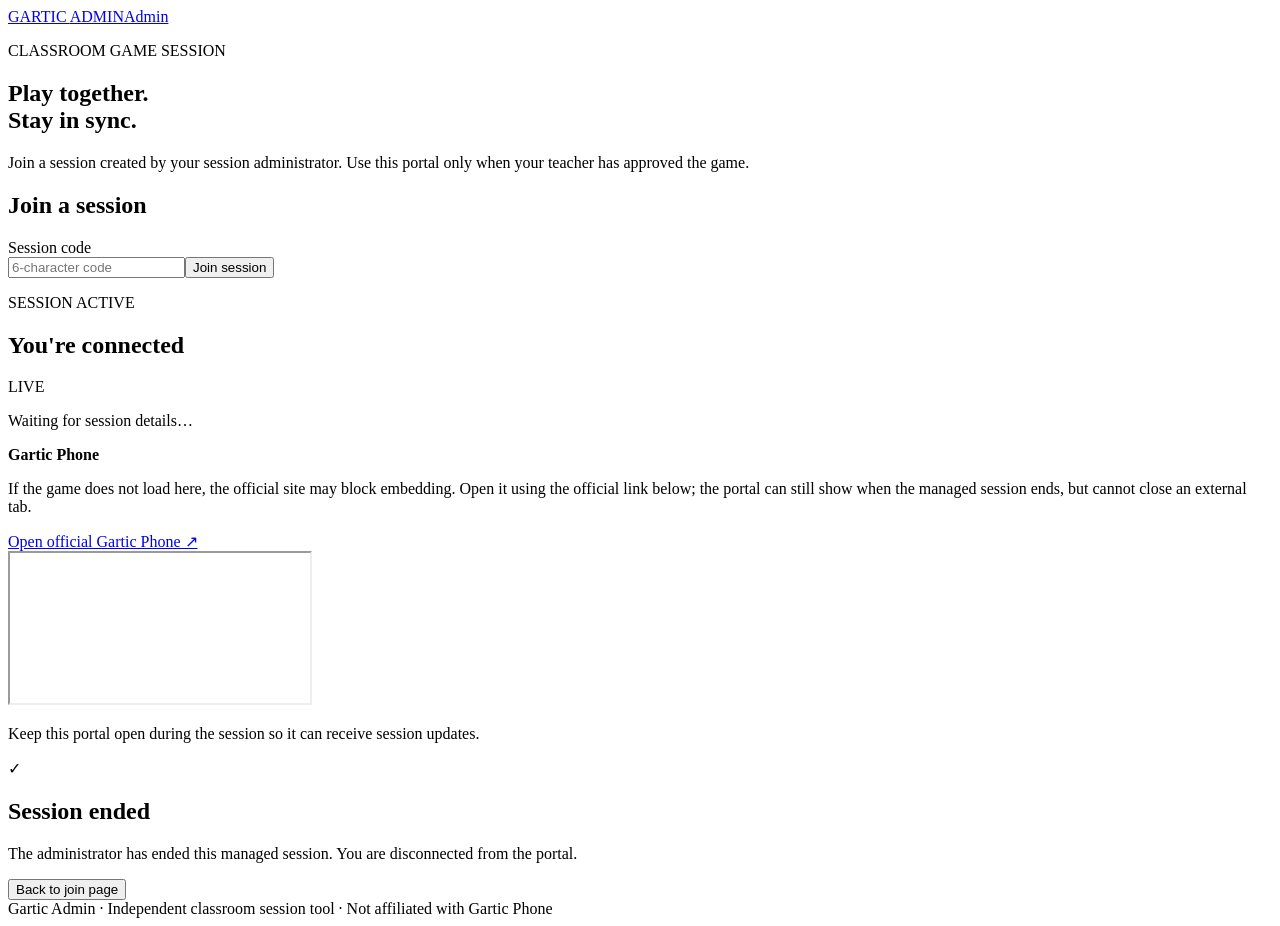
==== index.html @ 4bb6f6a1 "Add student session portal" ====
<!doctype html>
<html lang="en">
<head>
  <meta charset="utf-8">
  <meta name="viewport" content="width=device-width, initial-scale=1">
  <meta name="theme-color" content="#101827">
  <title>Gartic Admin | Student Portal</title>
  <link rel="stylesheet" href="style.css">
</head>
<body data-page="student">
  <main class="shell">
    <header class="topbar"><a class="brand" href="index.html">GARTIC <span>ADMIN</span></a><a class="quiet-link" href="admin.html">Admin</a></header>
    <section class="hero">
      <p class="eyebrow">CLASSROOM GAME SESSION</p>
      <h1>Play together.<br><span>Stay in sync.</span></h1>
      <p class="lede">Join a session created by your session administrator. Use this portal only when your teacher has approved the game.</p>
    </section>
    <section class="panel" id="join-panel">
      <h2>Join a session</h2>
      <form id="join-form">
        <label for="room-code">Session code</label>
        <div class="join-row"><input id="room-code" name="code" maxlength="6" autocomplete="off" placeholder="6-character code" required><button class="primary" type="submit">Join session</button></div>
      </form>
      <p class="message" id="join-message" aria-live="polite"></p>
    </section>
    <section class="panel hidden" id="session-panel">
      <div class="session-head"><div><p class="eyebrow">SESSION ACTIVE</p><h2>You're connected</h2></div><span class="live-dot">LIVE</span></div>
      <p id="session-status">Waiting for session details…</p>
      <div class="notice"><strong>Gartic Phone</strong><p>If the game does not load here, the official site may block embedding. Open it using the official link below; the portal can still show when the managed session ends, but cannot close an external tab.</p><a class="text-link" href="https://garticphone.com/" target="_blank" rel="noopener noreferrer">Open official Gartic Phone ↗</a></div>
      <div class="game-frame"><iframe title="Official Gartic Phone" src="https://garticphone.com/" allow="fullscreen; clipboard-read; clipboard-write" referrerpolicy="strict-origin-when-cross-origin"></iframe></div>
      <p class="small muted">Keep this portal open during the session so it can receive session updates.</p>
    </section>
    <section class="panel ended hidden" id="ended-panel" role="status"><div class="end-icon">✓</div><h2>Session ended</h2><p>The administrator has ended this managed session. You are disconnected from the portal.</p><button class="secondary" id="back-button" type="button">Back to join page</button></section>
    <footer>Gartic Admin · Independent classroom session tool · Not affiliated with Gartic Phone</footer>
  </main>
  <script src="app.js"></script>
</body>
</html>
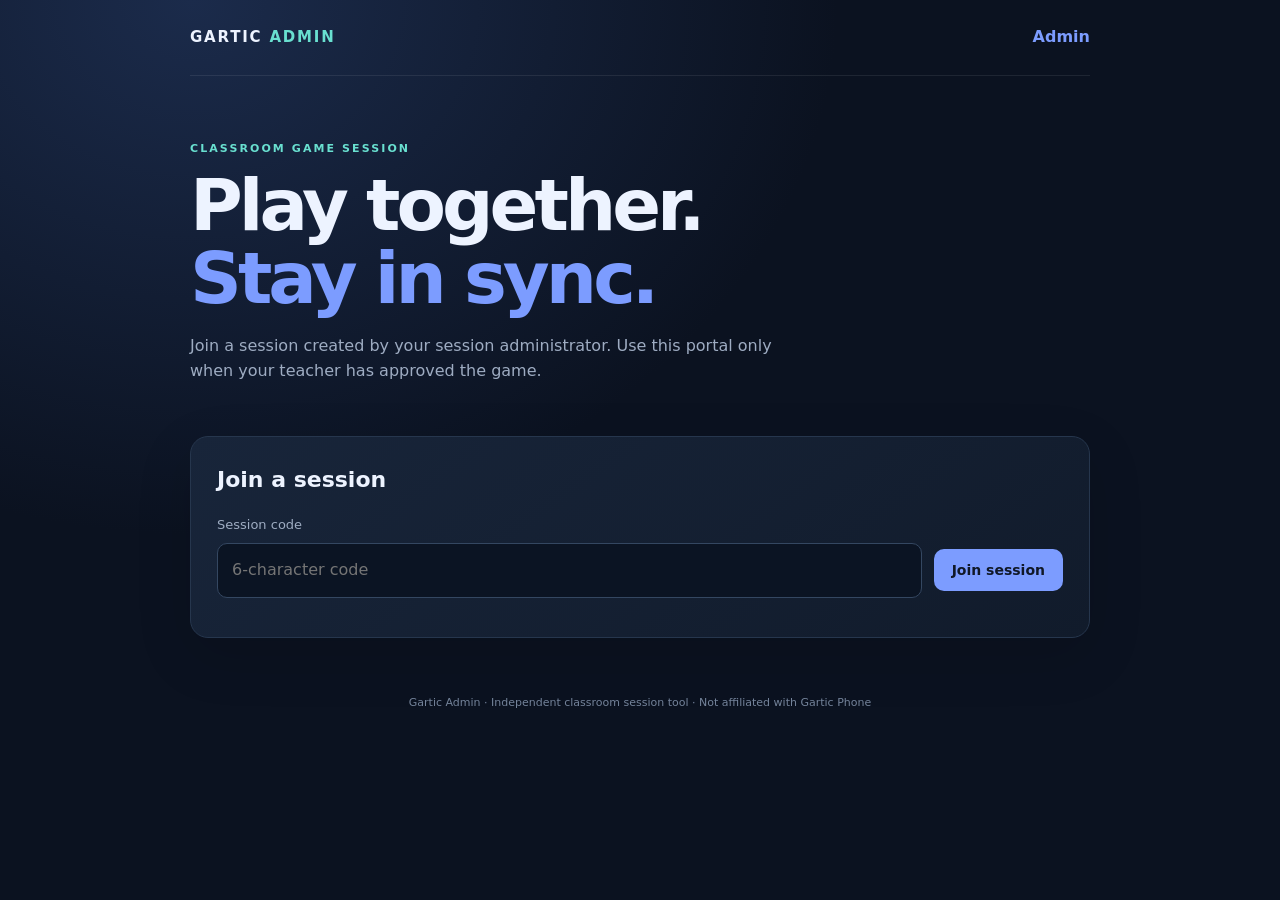
==== commit 165101dd: "Add dynamic private room link to student portal" ====
--- a/index.html
+++ b/index.html
@@ -26,8 +26,8 @@
     <section class="panel hidden" id="session-panel">
       <div class="session-head"><div><p class="eyebrow">SESSION ACTIVE</p><h2>You're connected</h2></div><span class="live-dot">LIVE</span></div>
       <p id="session-status">Waiting for session details…</p>
-      <div class="notice"><strong>Gartic Phone</strong><p>If the game does not load here, the official site may block embedding. Open it using the official link below; the portal can still show when the managed session ends, but cannot close an external tab.</p><a class="text-link" href="https://garticphone.com/" target="_blank" rel="noopener noreferrer">Open official Gartic Phone ↗</a></div>
-      <div class="game-frame"><iframe title="Official Gartic Phone" src="https://garticphone.com/" allow="fullscreen; clipboard-read; clipboard-write" referrerpolicy="strict-origin-when-cross-origin"></iframe></div>
+      <div class="notice"><strong>Your private Gartic Phone room</strong><p>Use the button to open the exact room link supplied by the administrator. If the game does not load here, Gartic Phone may block embedding; the official room link will still open separately.</p><a class="text-link" id="game-room-link" href="#" target="_blank" rel="noopener noreferrer">Open private Gartic Phone room ↗</a></div>
+      <div class="game-frame"><iframe id="game-frame" title="Private Gartic Phone room" src="about:blank" allow="fullscreen; clipboard-read; clipboard-write" referrerpolicy="strict-origin-when-cross-origin"></iframe></div>
       <p class="small muted">Keep this portal open during the session so it can receive session updates.</p>
     </section>
     <section class="panel ended hidden" id="ended-panel" role="status"><div class="end-icon">✓</div><h2>Session ended</h2><p>The administrator has ended this managed session. You are disconnected from the portal.</p><button class="secondary" id="back-button" type="button">Back to join page</button></section>
--- a/style.css
+++ b/style.css
@@ -0,0 +1 @@
+:root{color-scheme:dark;--bg:#0b1220;--panel:#141f31;--line:#26364d;--text:#edf3ff;--muted:#9eacc2;--blue:#7c9cff;--cyan:#69e0d0;--red:#ff6d7d}*{box-sizing:border-box}body{margin:0;min-height:100vh;background:radial-gradient(ellipse at 15% 0%,#1b2b4b 0,transparent 42%),var(--bg);color:var(--text);font:16px/1.55 system-ui,-apple-system,Segoe UI,sans-serif}.shell{width:min(900px,calc(100% - 36px));margin:0 auto}.topbar{height:76px;display:flex;align-items:center;justify-content:space-between;border-bottom:1px solid #ffffff14}.brand{font-size:15px;font-weight:900;letter-spacing:.12em;color:var(--text);text-decoration:none}.brand span{color:var(--cyan)}.quiet-link,.text-link{color:var(--blue);text-decoration:none;font-weight:650}.hero{padding:64px 0 34px}.hero.compact{padding:48px 0 28px}.eyebrow{font-size:11px;letter-spacing:.19em;font-weight:800;color:var(--cyan);margin:0 0 12px}.hero h1{font-size:clamp(42px,8vw,72px);line-height:1.02;letter-spacing:-.055em;margin:0}.hero h1 span{color:var(--blue)}.lede{color:var(--muted);max-width:610px;margin:18px 0 0}.panel{background:linear-gradient(145deg,#18253a,#111b2b);border:1px solid var(--line);border-radius:18px;padding:26px;margin:18px 0;box-shadow:0 18px 55px #0002}.panel h2{margin:0 0 18px;font-size:22px}label{display:block;font-size:13px;color:var(--muted);margin:0 0 8px}input{width:100%;min-width:0;background:#0b1423;color:var(--text);border:1px solid #344761;border-radius:10px;padding:14px;font:inherit;outline:none}input:focus{border-color:var(--blue);box-shadow:0 0 0 3px #7c9cff22}.join-row,.button-row{display:flex;gap:12px;align-items:center}.join-row input{flex:1}.button-row{margin-top:18px;flex-wrap:wrap}button{border:0;border-radius:10px;padding:13px 18px;font:700 14px system-ui;cursor:pointer}.primary{background:var(--blue);color:#101827}.secondary{background:#293a54;color:var(--text)}.danger{background:#542634;color:#ffdce1}.danger:disabled{opacity:.4;cursor:not-allowed}.message{font-size:13px;color:var(--muted)}.small{font-size:12px}.muted{color:var(--muted)}.hidden{display:none!important}.session-head{display:flex;align-items:center;justify-content:space-between;gap:16px}.session-head h2{margin:0}.live-dot,.status-pill{font-size:11px;font-weight:850;letter-spacing:.12em;color:var(--cyan);border:1px solid #69e0d055;background:#69e0d012;padding:6px 10px;border-radius:99px}.notice{margin:22px 0;padding:18px;border-radius:12px;background:#0c1728;border:1px solid #2b3d57}.notice p{color:var(--muted);margin:6px 0 12px;font-size:13px}.game-frame{height:min(62vh,580px);min-height:340px;border-radius:12px;overflow:hidden;border:1px solid var(--line);background:#080d16}.game-frame iframe{width:100%;height:100%;border:0;background:#080d16}.ended{text-align:center;padding:42px 26px}.end-icon{margin:0 auto 16px;width:48px;height:48px;border-radius:50%;display:grid;place-items:center;background:#69e0d01c;color:var(--cyan);font-size:24px}.code-display{margin:24px 0;padding:18px;background:#0b1423;border:1px dashed #52698b;border-radius:12px;display:flex;align-items:center;justify-content:space-between}.code-display span{font-size:11px;letter-spacing:.15em;color:var(--muted);font-weight:800}.code-display strong{font-size:28px;letter-spacing:.18em;color:var(--cyan)}footer{padding:38px 0 28px;text-align:center;color:#74839a;font-size:11px}@media(max-width:560px){.hero{padding-top:44px}.panel{padding:20px}.join-row{align-items:stretch;flex-direction:column}.join-row button{width:100%}.code-display{align-items:flex-start;flex-direction:column;gap:8px}.game-frame{min-height:280px}.session-head{align-items:flex-start}}
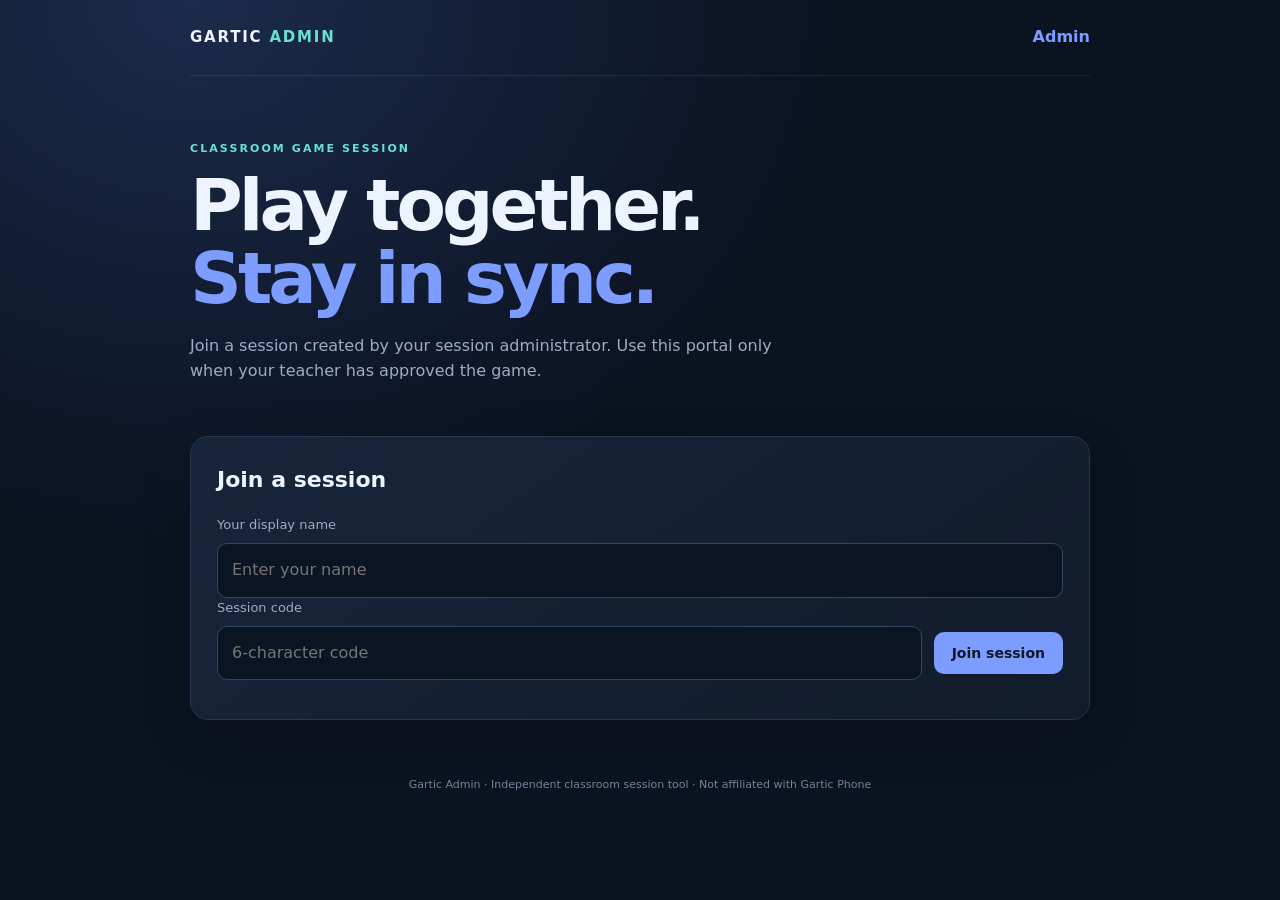
==== commit 3e45f9e3: "Add student waiting room, names, announcements and admin messaging" ====
--- a/index.html
+++ b/index.html
@@ -18,16 +18,17 @@
     <section class="panel" id="join-panel">
       <h2>Join a session</h2>
       <form id="join-form">
-        <label for="room-code">Session code</label>
+        <label for="student-name">Your display name</label><input id="student-name" maxlength="24" autocomplete="nickname" placeholder="Enter your name" required><label for="room-code">Session code</label>
         <div class="join-row"><input id="room-code" name="code" maxlength="6" autocomplete="off" placeholder="6-character code" required><button class="primary" type="submit">Join session</button></div>
       </form>
       <p class="message" id="join-message" aria-live="polite"></p>
     </section>
+    <section class="panel hidden" id="waiting-panel"><p class="eyebrow">WAITING ROOM</p><h2>Waiting for approval</h2><p id="waiting-status" class="muted">The administrator will approve your request to join.</p></section>
     <section class="panel hidden" id="session-panel">
       <div class="session-head"><div><p class="eyebrow">SESSION ACTIVE</p><h2>You're connected</h2></div><span class="live-dot">LIVE</span></div>
-      <p id="session-status">Waiting for session details…</p>
+      <p id="session-status">Waiting for session details…</p><div class="announcement hidden" id="student-announcement" role="status"></div><p class="small muted" id="portal-control-note">The administrator can disconnect this portal at any time.</p>
       <div class="notice"><strong>Your private Gartic Phone room</strong><p>Use the button to open the exact room link supplied by the administrator. If the game does not load here, Gartic Phone may block embedding; the official room link will still open separately.</p><a class="text-link" id="game-room-link" href="#" target="_blank" rel="noopener noreferrer">Open private Gartic Phone room ↗</a></div>
-      <div class="game-frame"><iframe id="game-frame" title="Private Gartic Phone room" src="about:blank" allow="fullscreen; clipboard-read; clipboard-write" referrerpolicy="strict-origin-when-cross-origin"></iframe></div>
+      <div class="student-message-box"><form id="student-message-form"><label for="student-message">Message the administrator</label><div class="join-row"><input id="student-message" maxlength="300" placeholder="Write a message…" required><button class="secondary" type="submit">Send</button></div></form><p class="message" id="student-message-status" aria-live="polite"></p></div><div class="game-frame"><iframe id="game-frame" title="Private Gartic Phone room" src="about:blank" allow="fullscreen; clipboard-read; clipboard-write" referrerpolicy="strict-origin-when-cross-origin"></iframe></div>
       <p class="small muted">Keep this portal open during the session so it can receive session updates.</p>
     </section>
     <section class="panel ended hidden" id="ended-panel" role="status"><div class="end-icon">✓</div><h2>Session ended</h2><p>The administrator has ended this managed session. You are disconnected from the portal.</p><button class="secondary" id="back-button" type="button">Back to join page</button></section>
--- a/style.css
+++ b/style.css
@@ -1 +1,4 @@
-:root{color-scheme:dark;--bg:#0b1220;--panel:#141f31;--line:#26364d;--text:#edf3ff;--muted:#9eacc2;--blue:#7c9cff;--cyan:#69e0d0;--red:#ff6d7d}*{box-sizing:border-box}body{margin:0;min-height:100vh;background:radial-gradient(ellipse at 15% 0%,#1b2b4b 0,transparent 42%),var(--bg);color:var(--text);font:16px/1.55 system-ui,-apple-system,Segoe UI,sans-serif}.shell{width:min(900px,calc(100% - 36px));margin:0 auto}.topbar{height:76px;display:flex;align-items:center;justify-content:space-between;border-bottom:1px solid #ffffff14}.brand{font-size:15px;font-weight:900;letter-spacing:.12em;color:var(--text);text-decoration:none}.brand span{color:var(--cyan)}.quiet-link,.text-link{color:var(--blue);text-decoration:none;font-weight:650}.hero{padding:64px 0 34px}.hero.compact{padding:48px 0 28px}.eyebrow{font-size:11px;letter-spacing:.19em;font-weight:800;color:var(--cyan);margin:0 0 12px}.hero h1{font-size:clamp(42px,8vw,72px);line-height:1.02;letter-spacing:-.055em;margin:0}.hero h1 span{color:var(--blue)}.lede{color:var(--muted);max-width:610px;margin:18px 0 0}.panel{background:linear-gradient(145deg,#18253a,#111b2b);border:1px solid var(--line);border-radius:18px;padding:26px;margin:18px 0;box-shadow:0 18px 55px #0002}.panel h2{margin:0 0 18px;font-size:22px}label{display:block;font-size:13px;color:var(--muted);margin:0 0 8px}input{width:100%;min-width:0;background:#0b1423;color:var(--text);border:1px solid #344761;border-radius:10px;padding:14px;font:inherit;outline:none}input:focus{border-color:var(--blue);box-shadow:0 0 0 3px #7c9cff22}.join-row,.button-row{display:flex;gap:12px;align-items:center}.join-row input{flex:1}.button-row{margin-top:18px;flex-wrap:wrap}button{border:0;border-radius:10px;padding:13px 18px;font:700 14px system-ui;cursor:pointer}.primary{background:var(--blue);color:#101827}.secondary{background:#293a54;color:var(--text)}.danger{background:#542634;color:#ffdce1}.danger:disabled{opacity:.4;cursor:not-allowed}.message{font-size:13px;color:var(--muted)}.small{font-size:12px}.muted{color:var(--muted)}.hidden{display:none!important}.session-head{display:flex;align-items:center;justify-content:space-between;gap:16px}.session-head h2{margin:0}.live-dot,.status-pill{font-size:11px;font-weight:850;letter-spacing:.12em;color:var(--cyan);border:1px solid #69e0d055;background:#69e0d012;padding:6px 10px;border-radius:99px}.notice{margin:22px 0;padding:18px;border-radius:12px;background:#0c1728;border:1px solid #2b3d57}.notice p{color:var(--muted);margin:6px 0 12px;font-size:13px}.game-frame{height:min(62vh,580px);min-height:340px;border-radius:12px;overflow:hidden;border:1px solid var(--line);background:#080d16}.game-frame iframe{width:100%;height:100%;border:0;background:#080d16}.ended{text-align:center;padding:42px 26px}.end-icon{margin:0 auto 16px;width:48px;height:48px;border-radius:50%;display:grid;place-items:center;background:#69e0d01c;color:var(--cyan);font-size:24px}.code-display{margin:24px 0;padding:18px;background:#0b1423;border:1px dashed #52698b;border-radius:12px;display:flex;align-items:center;justify-content:space-between}.code-display span{font-size:11px;letter-spacing:.15em;color:var(--muted);font-weight:800}.code-display strong{font-size:28px;letter-spacing:.18em;color:var(--cyan)}footer{padding:38px 0 28px;text-align:center;color:#74839a;font-size:11px}@media(max-width:560px){.hero{padding-top:44px}.panel{padding:20px}.join-row{align-items:stretch;flex-direction:column}.join-row button{width:100%}.code-display{align-items:flex-start;flex-direction:column;gap:8px}.game-frame{min-height:280px}.session-head{align-items:flex-start}}+:root{color-scheme:dark;--bg:#0b1220;--panel:#141f31;--line:#26364d;--text:#edf3ff;--muted:#9eacc2;--blue:#7c9cff;--cyan:#69e0d0;--red:#ff6d7d}*{box-sizing:border-box}body{margin:0;min-height:100vh;background:radial-gradient(ellipse at 15% 0%,#1b2b4b 0,transparent 42%),var(--bg);color:var(--text);font:16px/1.55 system-ui,-apple-system,Segoe UI,sans-serif}.shell{width:min(900px,calc(100% - 36px));margin:0 auto}.topbar{height:76px;display:flex;align-items:center;justify-content:space-between;border-bottom:1px solid #ffffff14}.brand{font-size:15px;font-weight:900;letter-spacing:.12em;color:var(--text);text-decoration:none}.brand span{color:var(--cyan)}.quiet-link,.text-link{color:var(--blue);text-decoration:none;font-weight:650}.hero{padding:64px 0 34px}.hero.compact{padding:48px 0 28px}.eyebrow{font-size:11px;letter-spacing:.19em;font-weight:800;color:var(--cyan);margin:0 0 12px}.hero h1{font-size:clamp(42px,8vw,72px);line-height:1.02;letter-spacing:-.055em;margin:0}.hero h1 span{color:var(--blue)}.lede{color:var(--muted);max-width:610px;margin:18px 0 0}.panel{background:linear-gradient(145deg,#18253a,#111b2b);border:1px solid var(--line);border-radius:18px;padding:26px;margin:18px 0;box-shadow:0 18px 55px #0002}.panel h2{margin:0 0 18px;font-size:22px}label{display:block;font-size:13px;color:var(--muted);margin:0 0 8px}input{width:100%;min-width:0;background:#0b1423;color:var(--text);border:1px solid #344761;border-radius:10px;padding:14px;font:inherit;outline:none}input:focus{border-color:var(--blue);box-shadow:0 0 0 3px #7c9cff22}.join-row,.button-row{display:flex;gap:12px;align-items:center}.join-row input{flex:1}.button-row{margin-top:18px;flex-wrap:wrap}button{border:0;border-radius:10px;padding:13px 18px;font:700 14px system-ui;cursor:pointer}.primary{background:var(--blue);color:#101827}.secondary{background:#293a54;color:var(--text)}.danger{background:#542634;color:#ffdce1}.danger:disabled{opacity:.4;cursor:not-allowed}.message{font-size:13px;color:var(--muted)}.small{font-size:12px}.muted{color:var(--muted)}.hidden{display:none!important}.session-head{display:flex;align-items:center;justify-content:space-between;gap:16px}.session-head h2{margin:0}.live-dot,.status-pill{font-size:11px;font-weight:850;letter-spacing:.12em;color:var(--cyan);border:1px solid #69e0d055;background:#69e0d012;padding:6px 10px;border-radius:99px}.notice{margin:22px 0;padding:18px;border-radius:12px;background:#0c1728;border:1px solid #2b3d57}.notice p{color:var(--muted);margin:6px 0 12px;font-size:13px}.game-frame{height:min(62vh,580px);min-height:340px;border-radius:12px;overflow:hidden;border:1px solid var(--line);background:#080d16}.game-frame iframe{width:100%;height:100%;border:0;background:#080d16}.ended{text-align:center;padding:42px 26px}.end-icon{margin:0 auto 16px;width:48px;height:48px;border-radius:50%;display:grid;place-items:center;background:#69e0d01c;color:var(--cyan);font-size:24px}.code-display{margin:24px 0;padding:18px;background:#0b1423;border:1px dashed #52698b;border-radius:12px;display:flex;align-items:center;justify-content:space-between}.code-display span{font-size:11px;letter-spacing:.15em;color:var(--muted);font-weight:800}.code-display strong{font-size:28px;letter-spacing:.18em;color:var(--cyan)}footer{padding:38px 0 28px;text-align:center;color:#74839a;font-size:11px}@media(max-width:560px){.hero{padding-top:44px}.panel{padding:20px}.join-row{align-items:stretch;flex-direction:column}.join-row button{width:100%}.code-display{align-items:flex-start;flex-direction:column;gap:8px}.game-frame{min-height:280px}.session-head{align-items:flex-start}}
+.room-creator-frame{height:min(70vh,680px);min-height:420px;margin:18px 0 10px;border:1px solid var(--line);border-radius:12px;overflow:hidden;background:#080d16}.room-creator-frame iframe{display:block;width:100%;height:100%;border:0;background:#080d16}@media(max-width:560px){.room-creator-frame{height:65vh;min-height:360px}}
+
+.participant-list{display:grid;gap:8px;margin:12px 0 18px}.participant-row{display:flex;align-items:center;justify-content:space-between;gap:12px;padding:10px 12px;border:1px solid var(--line);border-radius:10px;background:#0b1423}.participant-row button{padding:8px 12px;font-size:12px}.participant-row span{font-size:13px;color:var(--text)}
